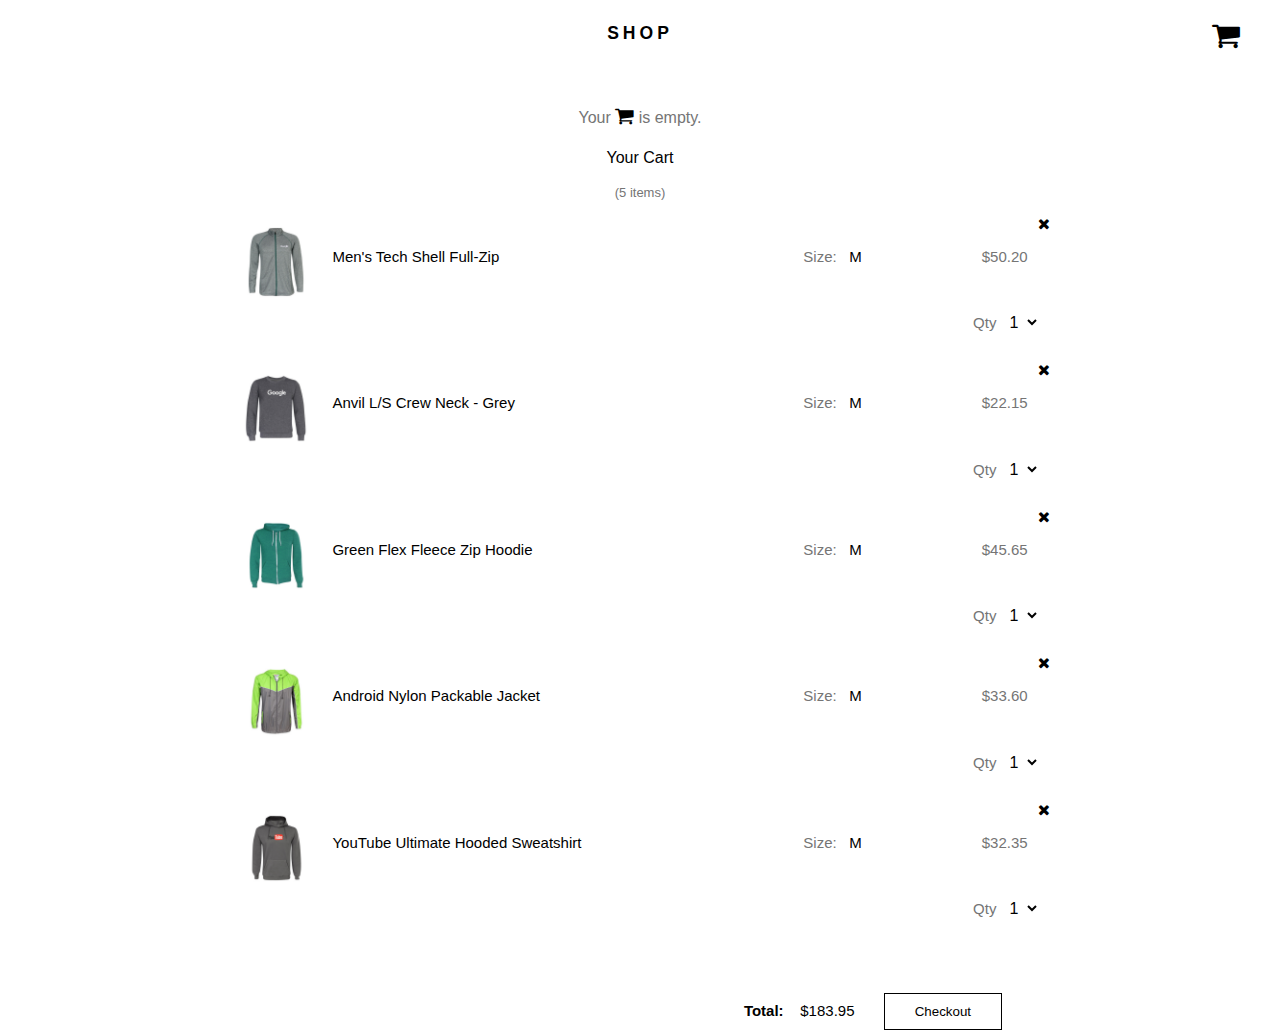
==== src/cart.html @ 0495b8d4 "completed product cart page" ====
<!DOCTYPE html>
<html lang="en">
    <head>
        <meta charset="UTF-8">
        <meta name="viewport" content="width=device-width, initial-scale=1.0">
        <meta name="description" content="Cart page">
        <meta name="author" content="Niket Nishi">
        <title>Your Cart - SHOP</title>
        <link rel="stylesheet" href="../static/css/e_commerce.css">
        <link rel="stylesheet" href="https://cdnjs.cloudflare.com/ajax/libs/font-awesome/4.7.0/css/font-awesome.min.css">
    </head>
    <body>
        <header class="container">
            <div id="h3_header">
                <h3><a href="index.html" target="_self">SHOP</a></h3>
                <div id="cart_fa">
                    <a href="cart.html"><i class="fa fa-shopping-cart"></i></a>
                </div>
            </div>
        </header>
        <section class="cart_prd_list">
            <div class="cart_info">
                <p>Your <i class="fa fa-shopping-cart" style="color: #000000;font-size: 20px;"></i> is empty.</p>
                <div>
                    <span style="color: #000000;">Your Cart</span>
                    <p style="color: #757575;font-size: 13px;">(5 items)</p>
                </div>
            </div>
            <div id="cart_prd_list" class="cart_prd_list">
                <div class="cart_prd">
                    <div class="img_name">
                        <div style="margin-top:0;"><img src="../static/img/mens_outerwear/small/mo1.jpg" width="72px" height="72px"></div>
                        <div><span>Men's Tech Shell Full-Zip</span></div>
                    </div>
                    <div class="qty_size_price">
                        <i class="fa fa-close" style="float: right;"></i>
                        <div><span style="color: #757575;">$50.20</span></div>
                        <div><label>Size:</label>&nbsp;&nbsp;&nbsp;M</div>
                        <div>
                            <label for="prd1_qty">Qty</label>
                            <select id="prd1_qty" name="quantity" class="drop_down">
                                <option value="1">1</option>
                                <option value="2">2</option>
                                <option value="3">3</option>
                                <option value="4">4</option>
                                <option value="5">5</option>
                            </select>
                        </div>
                    </div>
                </div>
                <div class="cart_prd">
                    <div class="img_name">
                        <div style="margin-top:0;"><img src="../static/img/mens_outerwear/small/mo2.jpg" width="72px" height="72px"></div>
                        <div><span>Anvil L/S Crew Neck - Grey</span></div>
                    </div>
                    <div class="qty_size_price">
                        <i class="fa fa-close" style="float: right;"></i>
                        <div><span style="color: #757575;">$22.15</span></div>
                        <div><label>Size:</label>&nbsp;&nbsp;&nbsp;M</div>
                        <div>
                            <label for="prd2_qty">Qty</label>
                            <select id="prd2_qty" name="quantity" class="drop_down">
                                <option value="1">1</option>
                                <option value="2">2</option>
                                <option value="3">3</option>
                                <option value="4">4</option>
                                <option value="5">5</option>
                            </select>
                        </div>
                    </div>
                </div>
                <div class="cart_prd">
                    <div class="img_name">
                        <div style="margin-top:0;"><img src="../static/img/mens_outerwear/small/mo3.jpg" width="72px" height="72px"></div>
                        <div><span>Green Flex Fleece Zip Hoodie</span></div>
                    </div>
                    <div class="qty_size_price">
                        <i class="fa fa-close" style="float: right;"></i>
                        <div><span style="color: #757575;">$45.65</span></div>
                        <div><label>Size:</label>&nbsp;&nbsp;&nbsp;M</div>
                        <div>
                            <label for="prd3_qty">Qty</label>
                            <select id="prd3_qty" name="quantity" class="drop_down">
                                <option value="1">1</option>
                                <option value="2">2</option>
                                <option value="3">3</option>
                                <option value="4">4</option>
                                <option value="5">5</option>
                            </select>
                        </div>
                    </div>
                </div>
                <div class="cart_prd">
                    <div class="img_name">
                        <div style="margin-top:0;"><img src="../static/img/mens_outerwear/small/mo4.jpg" width="72px" height="72px"></div>
                        <div><span>Android Nylon Packable Jacket</span></div>
                    </div>
                    <div class="qty_size_price">
                        <i class="fa fa-close" style="float: right;"></i>
                        <div><span style="color: #757575;">$33.60</span></div>
                        <div><label>Size:</label>&nbsp;&nbsp;&nbsp;M</div>
                        <div>
                            <label for="prd4_qty">Qty</label>
                            <select id="prd4_qty" name="quantity" class="drop_down">
                                <option value="1">1</option>
                                <option value="2">2</option>
                                <option value="3">3</option>
                                <option value="4">4</option>
                                <option value="5">5</option>
                            </select>
                        </div>
                    </div>
                </div>
                <div class="cart_prd">
                    <div class="img_name">
                        <div style="margin-top:0;"><img src="../static/img/mens_outerwear/small/mo5.jpg" width="72px" height="72px"></div>
                        <div><span>YouTube Ultimate Hooded Sweatshirt</span></div>
                    </div>
                    <div class="qty_size_price">
                        <i class="fa fa-close" style="float: right;"></i>
                        <div><span style="color: #757575;">$32.35</span></div>
                        <div><label>Size:</label>&nbsp;&nbsp;&nbsp;M</div>
                        <div>
                            <label for="prd5_qty">Qty</label>
                            <select id="prd5_qty" name="quantity" class="drop_down">
                                <option value="1">1</option>
                                <option value="2">2</option>
                                <option value="3">3</option>
                                <option value="4">4</option>
                                <option value="5">5</option>
                            </select>
                        </div>
                    </div>
                </div>
            </div>
            <div class="cart_total">
                <span><strong>Total:</strong>&nbsp;&nbsp;&nbsp;&nbsp;$183.95</span>&nbsp;&nbsp;&nbsp;&nbsp;&nbsp;&nbsp;
                <a href="checkout.html" target="_self"><button type="button" name="checkout">Checkout</button></a>
            </div>
        </section>
    </body>
</html>
---- static/css/e_commerce.css ----
* {
    box-sizing: border-box;
}

/* Global Styles*/
body {
    /*font-size: 15px;
    line-height: 1.5;
    font-family: Arial, Helvetica, sans-serif;*/
    font: 15px/1.5 Arial, Helvetica, sans-serif;
    margin: 0;
    padding: 0;
    width: 100%;
    /*background-color: #f4f4f4;*/
}
.container {
    width: 100%;
    margin: auto;
    overflow: hidden;
}
button {
    border: 1px solid black;
    padding: 10px 30px;
    color: black;
    background-color: #ffffff;
    text-align: center;
    cursor: pointer;
}
a {
    text-decoration: none;
    color: #000000;
}
label {
    color: #757575;
}
.drop_down {
    border: none;
    background-color: #ffffff;
    padding: 5px;
    font-size: 16px;
}

/*Header*/
#h3_header h3 {
    text-align: center;
    letter-spacing: 4px;
}

#h3_header {
    position: relative;
    margin: 20px;
}
.container i {
    font-size: 30px;
    color: #000000;
    margin: 20px;
}
#cart_fa {
    position: absolute;
    right: 0;
    top: -20px;
}
#back_fa {
    position: absolute;
    left: 0;
    top: -20px;
}
nav, ul {
    margin: 40px 0px 0px 0px;
    padding: 0;
}
.nav_bar {
    margin: auto;
    text-align: center;
}
.nav_bar li {
    list-style-type: none;
    display: inline-block;
    padding-bottom: 10px;
}
li a {
    text-decoration: none;
    color: #000000;
    font-size: 13px;
    padding: 5px 10px;
}

/*Main Content*/
.main_content, .page_info, .cart_prd_list {
    width: 80%;
    margin: auto;
}
.main_content div {
    text-align: center;
    font-size: 16px;
    margin-bottom: 30px;
}
.half_content {
    display:flex;
    flex-direction: row;
    flex-wrap: no-wrap;
}
.page_info {
    position: relative;
    top: 0px;
    text-align: center;
    font-size: 13px;
}
.page_info a {
    color: #757575;
}
.page_info span {
    background-color: #000000;
    color: #ffffff;
    padding: 10px 20px;
}

/*Product Listing Grid*/
.product_list {
    display: grid;
    grid-template-columns: repeat(1, 1fr);
    margin-bottom: 0;

}
.prd_name_price {
    line-height: 1;
    font-size: 13px;
    margin-top: 30px;
}
@media screen and (min-width: 1200px) {
    .product_list {
        grid-template-columns: repeat(3, 1fr);
    }
}
@media screen and (min-width: 800px) and (max-width: 1199px) {
    .product_list {
        grid-template-columns: repeat(2, 1fr);
    }
}

/*Product Detail*/
#product_desc {
    display: grid;
    grid-template-columns: repeat(1, 1fr);
    margin-top: 90px;
    /*flex-basis: 50%;
    flex-direction: row;
    flex-wrap: wrap;*/
}
#product_desc .prd_img {
    justify-self: end;
}
#product_desc .prd_desc {
    justify-self: start;
    padding: 20px;
}
.size_qty {
    margin-top: 30px;
}
.size_qty > div {
    border-top: 1px solid #757575;
    padding: 15px 0px ;
}
#qty, #size {
    margin: 0;
    border: none;
    background-color: #ffffff;
    color: #000000;
    width: 83%;
}
.prd_qty {
    border-bottom: 1px solid #757575;
}
.prd_size  select {
    float: right;
}
.prd_qty select {
    float: right;
}

.prd_desc > p {
    font-size: 30px;
    margin: 0px 0px 10px 0px;
}
.short_desc {
    margin: 30px 0px;
}
.short_desc p, ul {
    color: #757575;
    font-size: 13px;
    text-align: justify;
    text-justify: auto;
}
.short_desc ul li {
    margin-left: 25px;
}

@media screen and (min-width: 1250px) {
    #product_desc {
        grid-template-columns: repeat(2, 1fr);
        grid-column-gap: 4em;
    }
    #product_desc .prd_desc {
        width: 50%;
    }
}

/*Cart Page*/
.cart_info {
    color: #757575;
    font-size: 16px;
    text-align: center;
    margin-top: 40px;
}

.img_name > div {
    float: left;
    padding: 10px;
    margin-top: 20px;
}
.qty_size_price > div {
    float: right;
    padding: 10px;
    margin-top: 20px;
    margin-left: 100px;
}
#cart_prd_list {
    display: grid;
    grid-template-columns: repeat(1, 1fr);
    grid-gap: 1em;
}
.cart_prd_list .cart_total {
    float: right;
    position: relative;
    top: 60px;
    right: 150px;
}
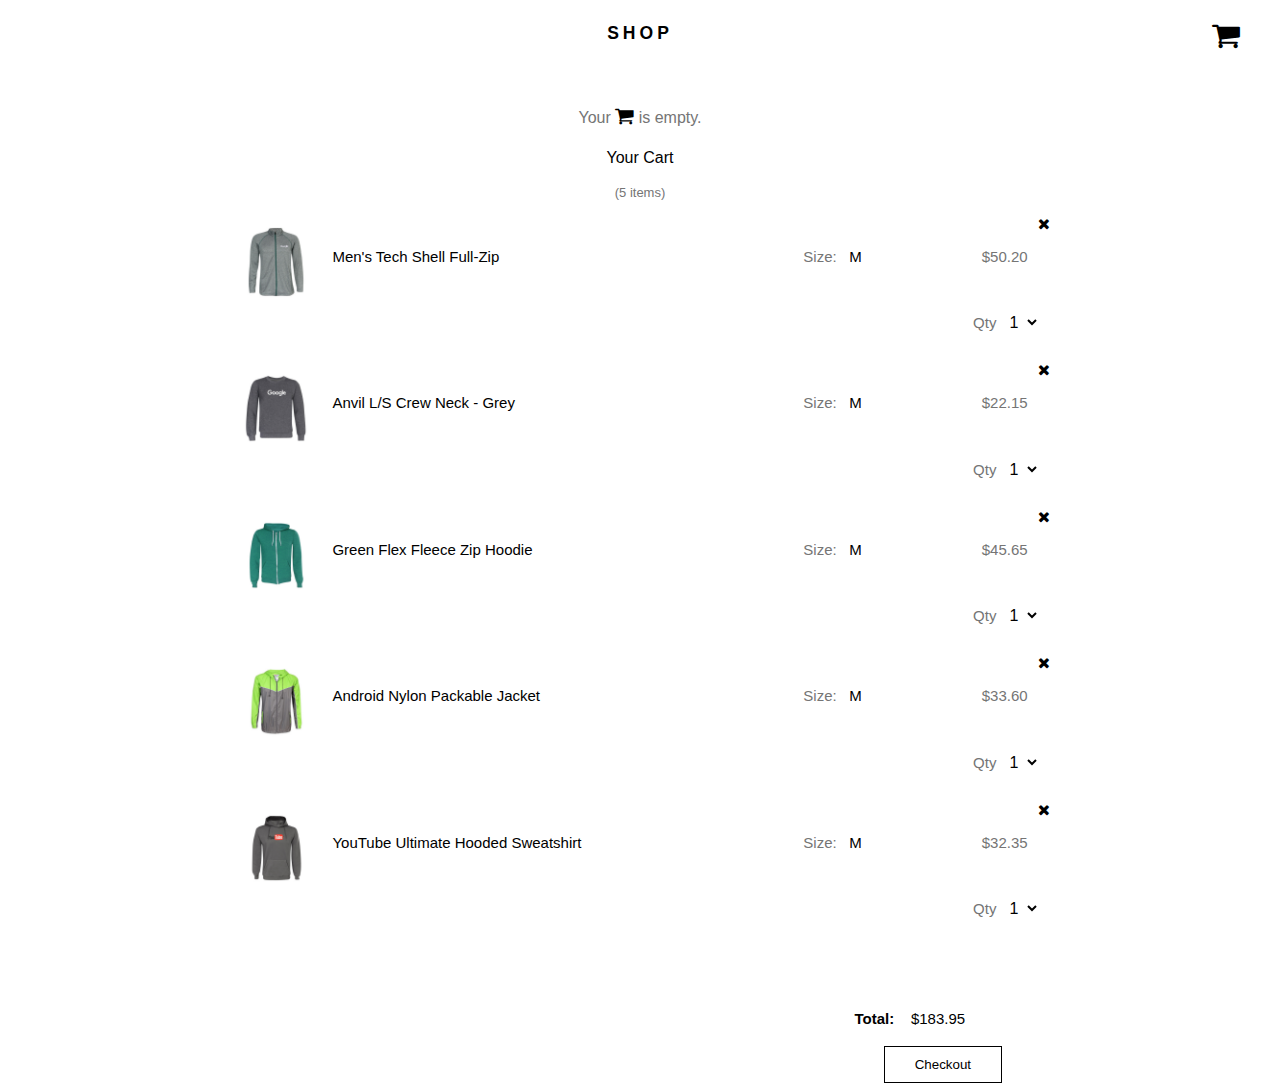
==== commit 00bdcc2a: "product description page made responsive" ====
--- a/src/cart.html
+++ b/src/cart.html
@@ -134,8 +134,8 @@
                 </div>
             </div>
             <div class="cart_total">
-                <span><strong>Total:</strong>&nbsp;&nbsp;&nbsp;&nbsp;$183.95</span>&nbsp;&nbsp;&nbsp;&nbsp;&nbsp;&nbsp;
-                <a href="checkout.html" target="_self"><button type="button" name="checkout">Checkout</button></a>
+                <p><strong>Total:</strong>&nbsp;&nbsp;&nbsp;&nbsp;$183.95</p>&nbsp;&nbsp;&nbsp;&nbsp;&nbsp;&nbsp;
+                <a href="checkout.html" target="_self"><button type="button" name="checkout" id="cart_checkout">Checkout</button></a>
             </div>
         </section>
     </body>
--- a/static/css/e_commerce.css
+++ b/static/css/e_commerce.css
@@ -101,10 +101,7 @@
     flex-wrap: no-wrap;
 }
 .page_info {
-    position: relative;
-    top: 0px;
-    text-align: center;
-    font-size: 13px;
+    display: none;
 }
 .page_info a {
     color: #757575;
@@ -130,6 +127,12 @@
 @media screen and (min-width: 1200px) {
     .product_list {
         grid-template-columns: repeat(3, 1fr);
+    }
+    .page_info {
+        position: relative;
+        top: 0px;
+        text-align: center;
+        font-size: 13px;
     }
 }
 @media screen and (min-width: 800px) and (max-width: 1199px) {
@@ -148,7 +151,7 @@
     flex-wrap: wrap;*/
 }
 #product_desc .prd_img {
-    justify-self: end;
+    justify-self: center;
 }
 #product_desc .prd_desc {
     justify-self: start;
@@ -166,7 +169,7 @@
     border: none;
     background-color: #ffffff;
     color: #000000;
-    width: 83%;
+    width: 80%;
 }
 .prd_qty {
     border-bottom: 1px solid #757575;
@@ -179,7 +182,7 @@
 }
 
 .prd_desc > p {
-    font-size: 30px;
+    font-size: 4vw;
     margin: 0px 0px 10px 0px;
 }
 .short_desc {
@@ -193,6 +196,15 @@
 }
 .short_desc ul li {
     margin-left: 25px;
+}
+
+#add_to_cart, #cart_checkout {
+    position: fixed;
+    bottom: 0;
+    left: 0;
+    width: 100%;
+    background-color: #000000;
+    color: #ffffff;
 }
 
 @media screen and (min-width: 1250px) {
@@ -201,12 +213,29 @@
         grid-column-gap: 4em;
     }
     #product_desc .prd_desc {
-        width: 50%;
+        width: 60%;
+    }
+    .prd_desc > p {
+        font-size: 2vw;
+    }
+    #product_desc .prd_img {
+        justify-self: end;
+    }
+    #add_to_cart, #cart_checkout {
+        position: static;
+        width: auto;
+        background-color: #ffffff;
+        color: #000000;
+    }
+}
+@media screen and (min-width: 800px) and (max-width: 1249px) {
+    .prd_desc > p {
+        font-size: 3vw;
     }
 }
 
 /*Cart Page*/
-.cart_info {
+.cart_info, .checkout_info {
     color: #757575;
     font-size: 16px;
     text-align: center;
@@ -234,4 +263,17 @@
     position: relative;
     top: 60px;
     right: 150px;
+}
+
+/*Checkout Page*/
+.checkout_page {
+    width: 60%;
+    margin: auto;
+}
+.checkout_summary {
+    display: grid;
+    grid-template-columns: 1fr 1fr;
+    grid-gap: 2em;
+    justify-items: start;
+    border: 1px solid black;
 }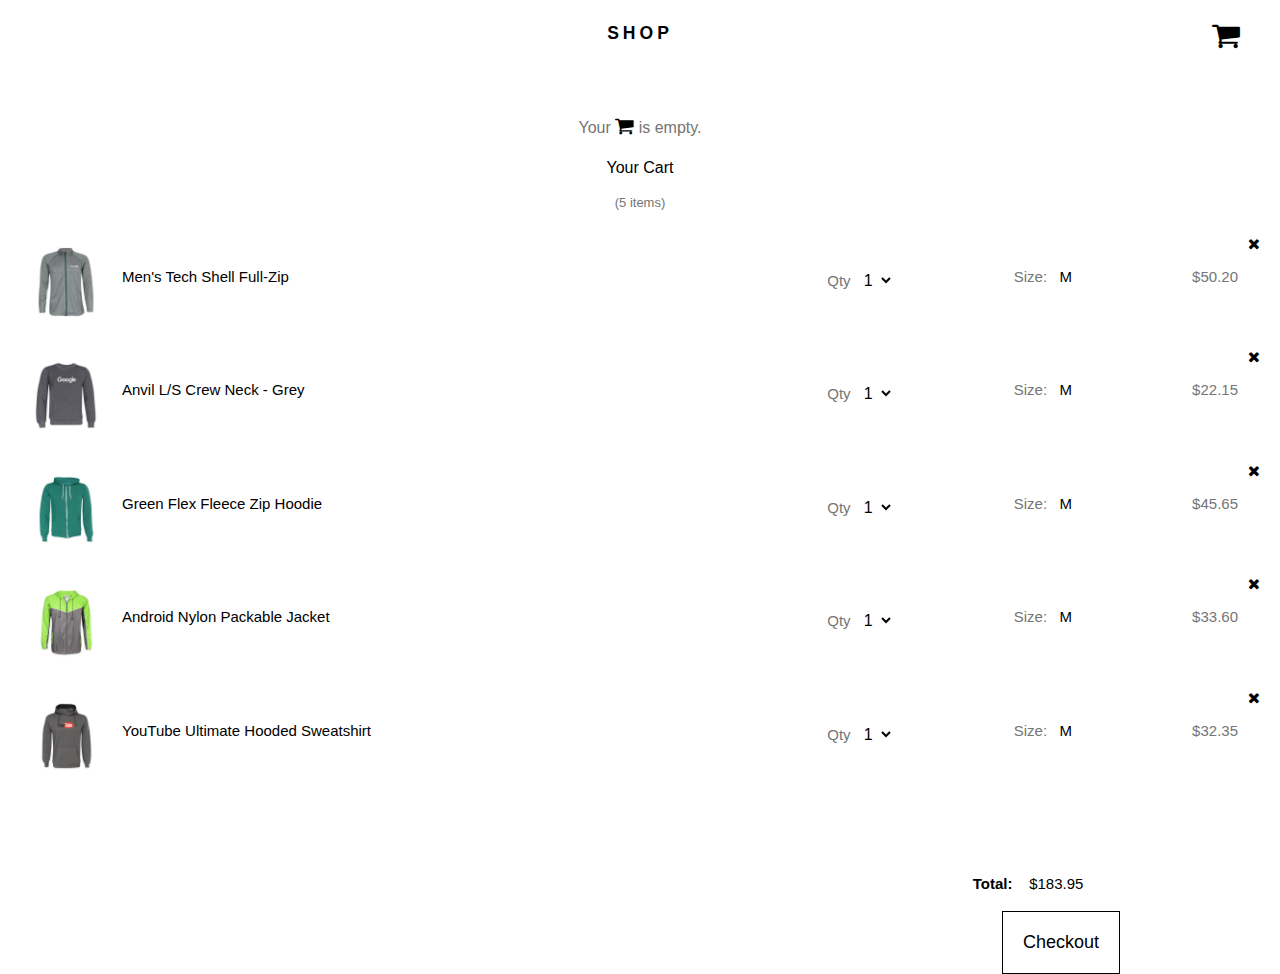
==== commit 8e11a90f: "Added styles to cart page and made it mobile responsive" ====
--- a/src/cart.html
+++ b/src/cart.html
@@ -29,11 +29,11 @@
             <div id="cart_prd_list" class="cart_prd_list">
                 <div class="cart_prd">
                     <div class="img_name">
-                        <div style="margin-top:0;"><img src="../static/img/mens_outerwear/small/mo1.jpg" width="72px" height="72px"></div>
+                        <i class="fa fa-close" style="float: right;"></i>
+                        <div style="margin-top:0;"><img src="../static/img/mens_outerwear/small/mo1.jpg"></div>
                         <div><span>Men's Tech Shell Full-Zip</span></div>
                     </div>
                     <div class="qty_size_price">
-                        <i class="fa fa-close" style="float: right;"></i>
                         <div><span style="color: #757575;">$50.20</span></div>
                         <div><label>Size:</label>&nbsp;&nbsp;&nbsp;M</div>
                         <div>
@@ -50,11 +50,11 @@
                 </div>
                 <div class="cart_prd">
                     <div class="img_name">
-                        <div style="margin-top:0;"><img src="../static/img/mens_outerwear/small/mo2.jpg" width="72px" height="72px"></div>
+                        <i class="fa fa-close" style="float: right;"></i>
+                        <div style="margin-top:0;"><img src="../static/img/mens_outerwear/small/mo2.jpg"></div>
                         <div><span>Anvil L/S Crew Neck - Grey</span></div>
                     </div>
                     <div class="qty_size_price">
-                        <i class="fa fa-close" style="float: right;"></i>
                         <div><span style="color: #757575;">$22.15</span></div>
                         <div><label>Size:</label>&nbsp;&nbsp;&nbsp;M</div>
                         <div>
@@ -71,11 +71,11 @@
                 </div>
                 <div class="cart_prd">
                     <div class="img_name">
-                        <div style="margin-top:0;"><img src="../static/img/mens_outerwear/small/mo3.jpg" width="72px" height="72px"></div>
+                        <i class="fa fa-close" style="float: right;"></i>
+                        <div style="margin-top:0;"><img src="../static/img/mens_outerwear/small/mo3.jpg"></div>
                         <div><span>Green Flex Fleece Zip Hoodie</span></div>
                     </div>
                     <div class="qty_size_price">
-                        <i class="fa fa-close" style="float: right;"></i>
                         <div><span style="color: #757575;">$45.65</span></div>
                         <div><label>Size:</label>&nbsp;&nbsp;&nbsp;M</div>
                         <div>
@@ -92,11 +92,11 @@
                 </div>
                 <div class="cart_prd">
                     <div class="img_name">
-                        <div style="margin-top:0;"><img src="../static/img/mens_outerwear/small/mo4.jpg" width="72px" height="72px"></div>
+                        <i class="fa fa-close" style="float: right;"></i>
+                        <div style="margin-top:0;"><img src="../static/img/mens_outerwear/small/mo4.jpg"></div>
                         <div><span>Android Nylon Packable Jacket</span></div>
                     </div>
                     <div class="qty_size_price">
-                        <i class="fa fa-close" style="float: right;"></i>
                         <div><span style="color: #757575;">$33.60</span></div>
                         <div><label>Size:</label>&nbsp;&nbsp;&nbsp;M</div>
                         <div>
@@ -113,11 +113,11 @@
                 </div>
                 <div class="cart_prd">
                     <div class="img_name">
-                        <div style="margin-top:0;"><img src="../static/img/mens_outerwear/small/mo5.jpg" width="72px" height="72px"></div>
+                        <i class="fa fa-close" style="float: right;"></i>
+                        <div style="margin-top:0;"><img src="../static/img/mens_outerwear/small/mo5.jpg"></div>
                         <div><span>YouTube Ultimate Hooded Sweatshirt</span></div>
                     </div>
                     <div class="qty_size_price">
-                        <i class="fa fa-close" style="float: right;"></i>
                         <div><span style="color: #757575;">$32.35</span></div>
                         <div><label>Size:</label>&nbsp;&nbsp;&nbsp;M</div>
                         <div>
@@ -138,5 +138,9 @@
                 <a href="checkout.html" target="_self"><button type="button" name="checkout" id="cart_checkout">Checkout</button></a>
             </div>
         </section>
+        <section class="page_info hide">
+            <p><a href="https://www.polymer-project.org/2.0/toolbox/" target="_self">Made by Polymer</a></p>
+            <span>DEMO ONLY</span>
+        </section>
     </body>
 </html>--- a/static/css/e_commerce.css
+++ b/static/css/e_commerce.css
@@ -1,7 +1,6 @@
 * {
     box-sizing: border-box;
 }
-
 /* Global Styles*/
 body {
     /*font-size: 15px;
@@ -39,7 +38,15 @@
     padding: 5px;
     font-size: 16px;
 }
-
+input {
+    display: block;
+    margin: 40px 10px 10px 10px;
+    padding: 5px 10px;
+    font-size: 16px;
+    border: none;
+    border-bottom: 1px solid #757575;
+    width: 92%;
+}
 /*Header*/
 #h3_header h3 {
     text-align: center;
@@ -84,9 +91,8 @@
     font-size: 13px;
     padding: 5px 10px;
 }
-
 /*Main Content*/
-.main_content, .page_info, .cart_prd_list {
+.main_content, .page_info {
     width: 80%;
     margin: auto;
 }
@@ -101,6 +107,12 @@
     flex-wrap: no-wrap;
 }
 .page_info {
+    text-align: center;
+    font-size: 13px;
+    position: relative;
+    bottom: 0px;
+}
+.hide {
     display: none;
 }
 .page_info a {
@@ -111,7 +123,6 @@
     color: #ffffff;
     padding: 10px 20px;
 }
-
 /*Product Listing Grid*/
 .product_list {
     display: grid;
@@ -128,19 +139,12 @@
     .product_list {
         grid-template-columns: repeat(3, 1fr);
     }
-    .page_info {
-        position: relative;
-        top: 0px;
-        text-align: center;
-        font-size: 13px;
-    }
 }
 @media screen and (min-width: 800px) and (max-width: 1199px) {
     .product_list {
         grid-template-columns: repeat(2, 1fr);
     }
 }
-
 /*Product Detail*/
 #product_desc {
     display: grid;
@@ -164,7 +168,7 @@
     border-top: 1px solid #757575;
     padding: 15px 0px ;
 }
-#qty, #size {
+#qty, #size, #country, #coun {
     margin: 0;
     border: none;
     background-color: #ffffff;
@@ -174,19 +178,15 @@
 .prd_qty {
     border-bottom: 1px solid #757575;
 }
-.prd_size  select {
+.prd_size  select, .prd_qty select, .prd_price, .pull-right {
     float: right;
 }
-.prd_qty select {
-    float: right;
-}
-
 .prd_desc > p {
     font-size: 4vw;
     margin: 0px 0px 10px 0px;
 }
 .short_desc {
-    margin: 30px 0px;
+    margin: 30px 0px 40px 0px;;
 }
 .short_desc p, ul {
     color: #757575;
@@ -197,16 +197,16 @@
 .short_desc ul li {
     margin-left: 25px;
 }
-
-#add_to_cart, #cart_checkout {
+#add_to_cart, #cart_checkout, #place_order {
     position: fixed;
-    bottom: 0;
+    bottom: 0px;
     left: 0;
     width: 100%;
-    background-color: #000000;
+    background-color: #172c50;
     color: #ffffff;
-}
-
+    padding: 20px;
+    font-size: 18px;
+}
 @media screen and (min-width: 1250px) {
     #product_desc {
         grid-template-columns: repeat(2, 1fr);
@@ -227,13 +227,15 @@
         background-color: #ffffff;
         color: #000000;
     }
+    .short_desc {
+        margin: 30px;
+    }
 }
 @media screen and (min-width: 800px) and (max-width: 1249px) {
     .prd_desc > p {
         font-size: 3vw;
     }
 }
-
 /*Cart Page*/
 .cart_info, .checkout_info {
     color: #757575;
@@ -241,22 +243,15 @@
     text-align: center;
     margin-top: 40px;
 }
-
-.img_name > div {
-    float: left;
+.cart_prd_list {
+    width: 100%;
     padding: 10px;
-    margin-top: 20px;
-}
-.qty_size_price > div {
-    float: right;
-    padding: 10px;
-    margin-top: 20px;
-    margin-left: 100px;
 }
 #cart_prd_list {
     display: grid;
     grid-template-columns: repeat(1, 1fr);
     grid-gap: 1em;
+    justify-items: center;
 }
 .cart_prd_list .cart_total {
     float: right;
@@ -264,16 +259,100 @@
     top: 60px;
     right: 150px;
 }
-
+.img_name img {
+    width: 200px;
+    height: 200px;
+    margin: auto;
+}
+@media screen and (min-width: 1470px) {
+    .cart_prd_list {
+        width: 80%;
+        margin: auto;
+    }
+}
+@media screen and (min-width: 950px) {
+    .img_name > div {
+        float: left;
+        padding: 10px;
+        margin-top: 20px;
+    }
+    .qty_size_price > div {
+        float: right;
+        padding: 10px;
+        margin-top: 20px;
+        margin-left: 100px;
+    }
+    #cart_prd_list {
+        justify-items: stretch;
+    }
+    .img_name img {
+        width: 72px;
+        height: 72px;
+    }
+}
 /*Checkout Page*/
 .checkout_page {
-    width: 60%;
+    width: 100%;
     margin: auto;
 }
 .checkout_summary {
     display: grid;
-    grid-template-columns: 1fr 1fr;
-    grid-gap: 2em;
-    justify-items: start;
-    border: 1px solid black;
+    grid-template-columns: 1fr;
+    grid-gap: 4em;
+    overflow: hidden;
+    margin-top: 40px;
+}
+.checkout_summary > div {
+    margin: 10px;
+}
+.inline_input, #cvv_input {
+    width: auto;
+    display: inline-block;
+}
+.checkout_prd {
+    float: left;
+    margin-left: 20px;
+    margin-bottom: 30px;
+}
+.prd_price {
+    margin-right: 80px;
+    margin-bottom: 30px;
+}
+.form_label {
+    color: #000000;
+    margin: 5px 0px 5px 10px;
+    padding: 5px 0px 5px 10px;
+    font-size: 13px;
+    position: relative;
+    top: 0;
+}
+.pay_method > select {
+    margin-left: 10px;
+    width: 28%;
+}
+#cvv_input {
+    width: 30%;
+    margin: 10px;
+}
+@media screen and (min-width: 1327px) {
+    .checkout_summary {
+        grid-template-columns: 1fr 1fr;
+    }
+    #place_order {
+        position: static;
+        width: 50%;
+        background-color: #ffffff;
+        color: #000000;
+        margin-top: 30px;
+    }
+    .checkout_page {
+        width: 60%;
+    }
+    .hide {
+        display: block;
+    }
+    #add_to_cart, #cart_checkout, #place_order {
+        padding: 10px 30px;
+        font-size: 13px;
+    }
 }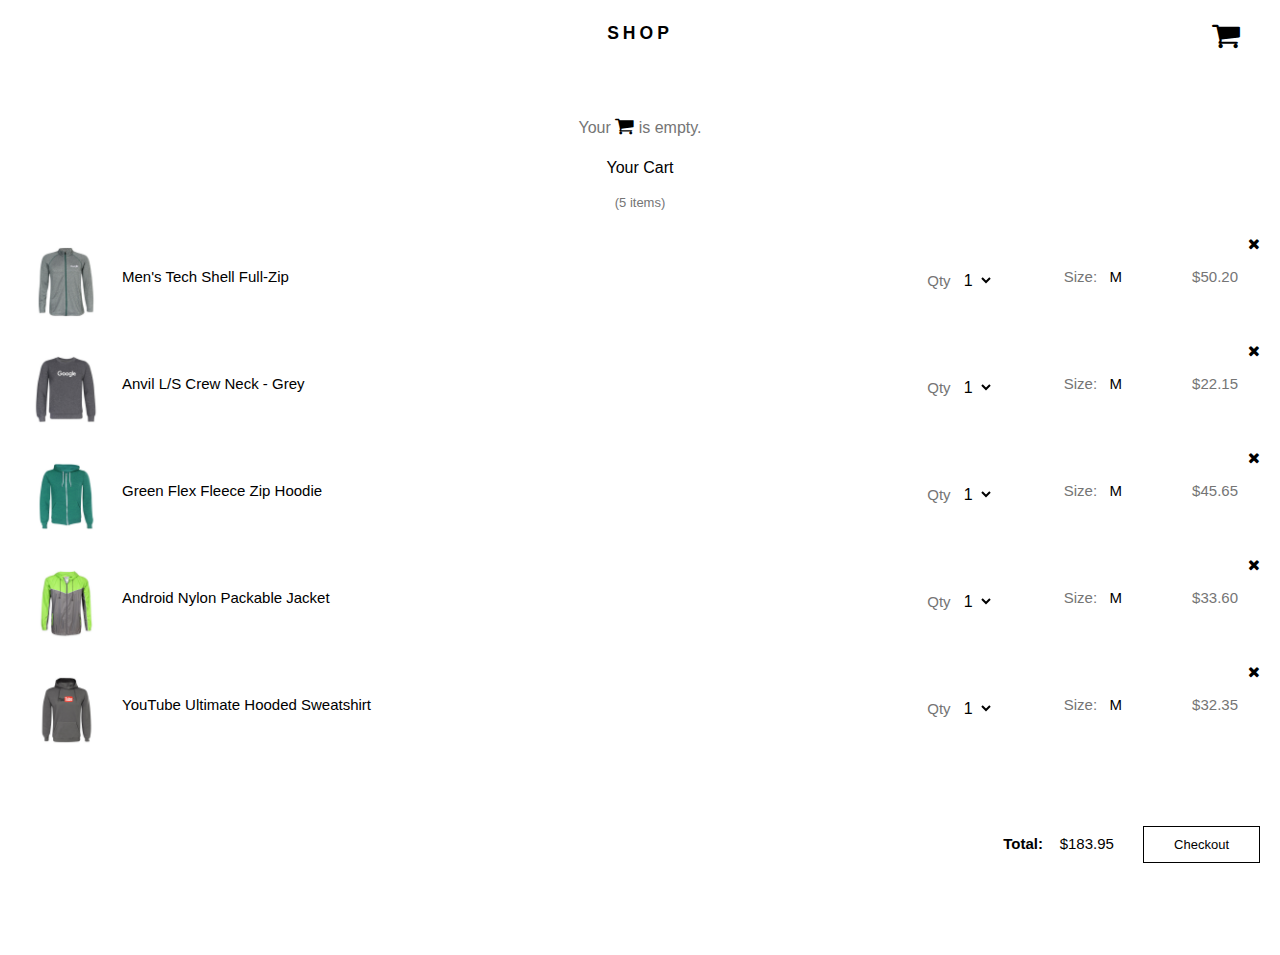
==== commit 9a283190: "cart page made responsive and added favicon icon to each page" ====
--- a/src/cart.html
+++ b/src/cart.html
@@ -8,6 +8,7 @@
         <title>Your Cart - SHOP</title>
         <link rel="stylesheet" href="../static/css/e_commerce.css">
         <link rel="stylesheet" href="https://cdnjs.cloudflare.com/ajax/libs/font-awesome/4.7.0/css/font-awesome.min.css">
+        <link rel="icon" href="https://slack-imgs.com/?c=1&o1=wi160.he160.si&url=https%3A%2F%2Fshop.polymer-project.org%2Fes6-unbundled%2Fimages%2Fshop-icon-128.png" type="image/gif">
     </head>
     <body>
         <header class="container">
@@ -134,7 +135,7 @@
                 </div>
             </div>
             <div class="cart_total">
-                <p><strong>Total:</strong>&nbsp;&nbsp;&nbsp;&nbsp;$183.95</p>&nbsp;&nbsp;&nbsp;&nbsp;&nbsp;&nbsp;
+                <span><strong>Total:</strong>&nbsp;&nbsp;&nbsp;&nbsp;$183.95</span>&nbsp;&nbsp;&nbsp;&nbsp;&nbsp;&nbsp;
                 <a href="checkout.html" target="_self"><button type="button" name="checkout" id="cart_checkout">Checkout</button></a>
             </div>
         </section>
--- a/static/css/e_commerce.css
+++ b/static/css/e_commerce.css
@@ -111,6 +111,7 @@
     font-size: 13px;
     position: relative;
     bottom: 0px;
+    margin-top: 120px;
 }
 .hide {
     display: none;
@@ -207,6 +208,10 @@
     padding: 20px;
     font-size: 18px;
 }
+.cart_total span {
+    display: inline-block;
+    margin-bottom: 100px;
+}
 @media screen and (min-width: 1250px) {
     #product_desc {
         grid-template-columns: repeat(2, 1fr);
@@ -226,6 +231,8 @@
         width: auto;
         background-color: #ffffff;
         color: #000000;
+        padding: 10px 30px;
+        font-size: 13px;
     }
     .short_desc {
         margin: 30px;
@@ -251,23 +258,30 @@
     display: grid;
     grid-template-columns: repeat(1, 1fr);
     grid-gap: 1em;
-    justify-items: center;
 }
 .cart_prd_list .cart_total {
     float: right;
     position: relative;
     top: 60px;
-    right: 150px;
+    right: 10px;
+}
+.qty_size_price > div {
+    float: right;
+    padding: 10px;
+    margin-left: 10px;
 }
 .img_name img {
-    width: 200px;
-    height: 200px;
-    margin: auto;
+    float: left;
+    width: 72px;
+    height: 72px;
 }
 @media screen and (min-width: 1470px) {
     .cart_prd_list {
         width: 80%;
         margin: auto;
+    }
+    .cart_prd_list .cart_total {
+        right: 140px;
     }
 }
 @media screen and (min-width: 950px) {
@@ -277,17 +291,13 @@
         margin-top: 20px;
     }
     .qty_size_price > div {
-        float: right;
-        padding: 10px;
         margin-top: 20px;
         margin-left: 100px;
     }
-    #cart_prd_list {
-        justify-items: stretch;
-    }
-    .img_name img {
-        width: 72px;
-        height: 72px;
+}
+@media screen and (min-width: 550px) {
+    .qty_size_price > div {
+        margin-left: 50px;
     }
 }
 /*Checkout Page*/
@@ -312,11 +322,11 @@
 .checkout_prd {
     float: left;
     margin-left: 20px;
-    margin-bottom: 30px;
+    margin-bottom: 100px;
 }
 .prd_price {
     margin-right: 80px;
-    margin-bottom: 30px;
+    margin-bottom: 100px;
 }
 .form_label {
     color: #000000;
@@ -351,7 +361,10 @@
     .hide {
         display: block;
     }
-    #add_to_cart, #cart_checkout, #place_order {
+    .prd_price, .checkout_prd {
+        margin-bottom: 20px;
+    }
+    #place_order {
         padding: 10px 30px;
         font-size: 13px;
     }
